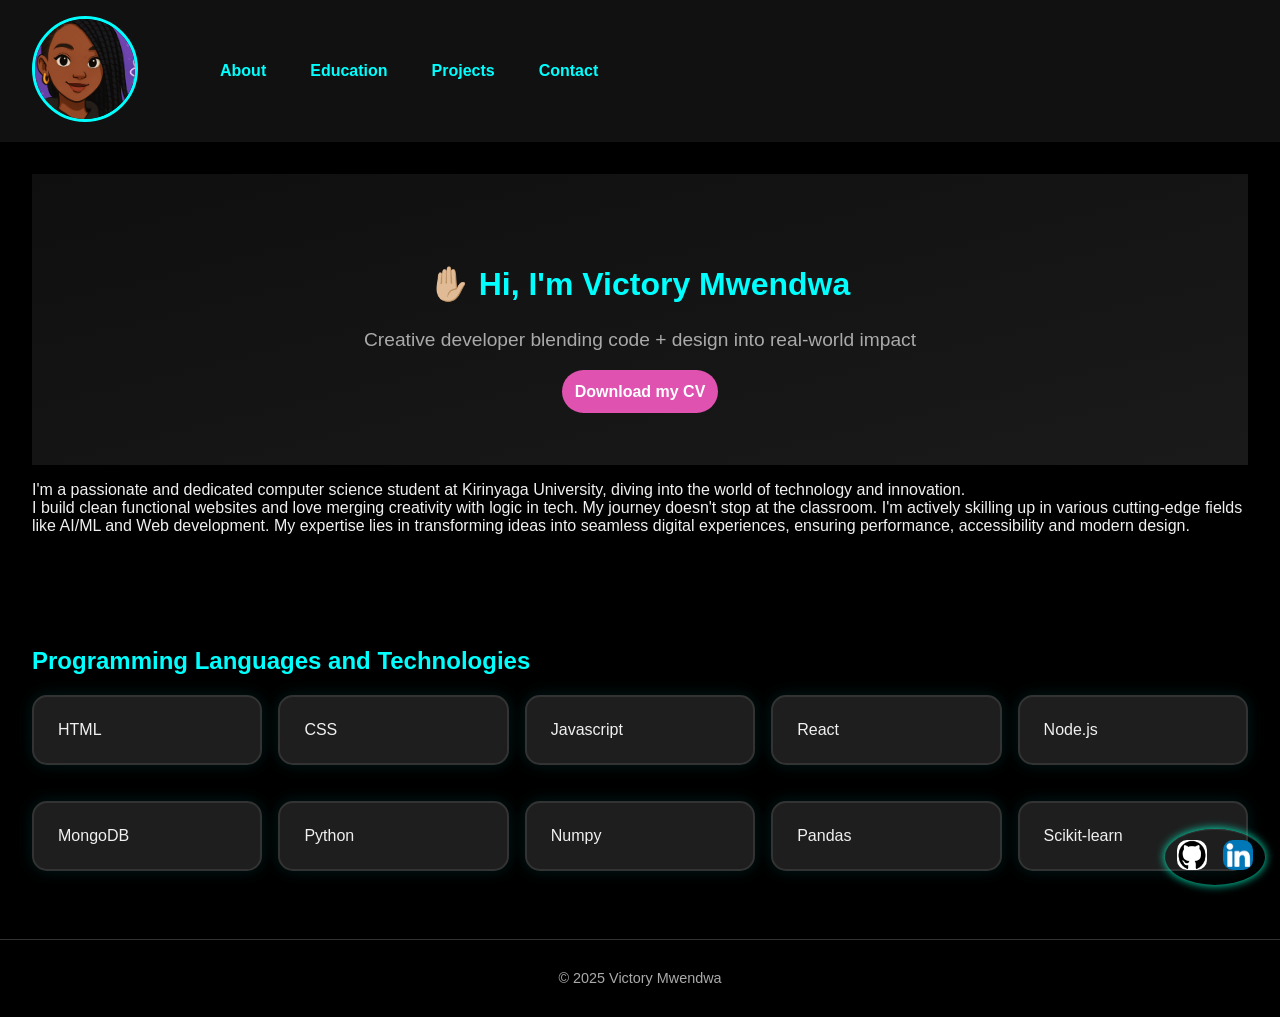
==== index.html @ a7695388 "🚀 Launched personal portfolio: animations, interactivity, and a surprise twist – built with pure HTM" ====
<!DOCTYPE html>
<html lang="en">
  <head>
    <meta charset="UTF-8" />
    <meta name="viewport" content="width=device-width, initial-scale=1.0" />
    <title>Victory Mwendwa</title>
    <link rel="stylesheet" href="styles/styles.css" />
    <link rel="stylesheet" href="styles/projects.css" />
    <link rel="stylesheet" href="styles/footer.css" />
  </head>
  <footer class="footer-icons">
    <a href="https://github.com/Vickie005" target="_blank" rel="noopener" title="GitHub">
      <img src="images/github.png" alt="GitHub icon">
    </a>
    <a href="https://www.linkedin.com/in/victory-mwendwa-0477bb363" target="_blank" rel="noopener" title="LinkedIn">
      <img src="images/linkedin.png" alt="LinkedIn icon">
    </a>
  </footer>
  <body>
    <div class="header">
      <div class="profile">
        <img
          class="profile-pic"
          src="images/profile.png"
          alt="my profile pic"
        />
      </div>
      <nav class="nav">
        <ul>
          <li><a href="index.html">About</a></li>
          <li><a href="education.html">Education</a></li>
          <li><a href="projects.html">Projects</a></li>
          <li><a href="contact.html">Contact</a></li>
        </ul>
      </nav>
    </div>
      <section id="about" class="section">
        <div class="hero">
          <h1>✋🏼 Hi, I'm <span>Victory Mwendwa</span></h1>
          <p class="tagline">Creative developer blending code + design into real-world impact</p>
          <a class="btn" href="assets/cv.docx">Download my CV</a>
        </div>
        <p>
          I'm a passionate and dedicated computer science student at Kirinyaga
          University, diving into the world of technology and innovation.<br />
          I build clean functional websites and love merging creativity with
          logic in tech. My journey doesn't stop at the classroom. I'm actively
          skilling up in various cutting-edge fields like AI/ML and Web
          development. My expertise lies in transforming ideas into seamless
          digital experiences, ensuring performance, accessibility and modern
          design.
        </p>
      </section>
      <section class="section">
        <h2>Programming Languages and Technologies</h2>
        <div class="tech-grid">
          <div class="card">HTML</div>
          <div class="card">CSS</div>
          <div class="card">Javascript</div>
          <div class="card">React</div>
          <div class="card">Node.js</div>
          <div class="card">MongoDB</div>
          <div class="card">Python</div>
          <div class="card">Numpy</div>
          <div class="card">Pandas</div>
          <div class="card">Scikit-learn</div>
        </div>
      </section>

    <footer>
      <p>&copy; 2025 Victory Mwendwa</p>
    </footer>
  </body>
</html>
---- styles/styles.css ----
body {
  margin: 0;
  font-family: 'Segoe UI', Tahoma, Geneva, Verdana, sans-serif;
  background-color: #000;
  color: #f0f0f0;
}
.header {
  background-color: #111;
  padding: 1rem 2rem;
  display: flex;
  align-items: center;

  gap: 2rem;
}
.nav a {
  margin: 0 10px;
  text-decoration: none;
  color: #00ffff;
  font-weight: bold;
  transition: color 0.3s ease;
}
.nav a:hover {
  color: #ff00ff;
}
 
.nav ul {
  list-style: none;
  display: flex;
  gap: 1.5rem;
  margin: 0;
}
.nav ul li a {
  color: cyan;
  text-decoration: none;
  font-weight: bold;
  transition: color 0.3s ease;
}

.profile-pic {
width: 100px;
height: 100px;
border-radius: 50%;
cursor: pointer;
object-fit: cover;
border: 3px solid #00ffff;
transition: transform 0.4s ease;
}
.profile-pic:hover {
  transform: rotate(360deg);
}
.hero {
  text-align: center;
  padding: 4rem 1rem;
  background: linear-gradient(to bottom right, #0f0f0f, #1a1a1a);
  color: #fff;
}
hero h1 {
  font-size: 2.5rem;
  margin-bottom: 0.5rem;
}
.hero .tagline {
  font-size: 1.2rem;
  color: #aaa;
  margin-bottom: 2rem;
}
.btn{
  padding: 0.8rem;
  background-color: #df52b0;
  color: white;
  border-radius: 25px;
  text-decoration: none;
  font-weight: bold;
  transition: background 0.3s ease;
}
.btn:hover {
  background-color: #ff00aa;
}
.section {
  padding: 2rem;
}
main {
  padding: 20px;
  animation: fadedIn 1s ease-in;
}
h1{
  color: #00ffff;
  font-size: 2rem;
}
h2 {
  color: cyan;
  font-size: 1.5rem;
  margin-top: 2rem;
}
.tech-grid {
  display: grid;
  grid-template-columns: repeat(auto-fit, minmax(200px, 1fr));
  gap: 1rem;
  margin: 1rem 0;
}

.card {
  background-color: #111;
  border: 1px;
  border-radius: 10px;
  padding: 20px;
  margin-bottom: 20px;
  transition: transform 0.3s ease;
}
.card:hover {
  transform: scale(1.05);
  box-shadow: 0 0 20px #00ffff44;
}
footer {
  text-align: center;
  padding: 1rem;
  font-size: 0.9rem;
  color: #aaa;
  border-top: 1px solid #333;
}
 form {
  display: flex;
  flex-direction: column;
  max-width: 500px;
  width: 100%;
  background-color: #111;
  padding: 30px;
  border-radius: 15px;
  box-sizing: border-box;
  box-shadow: 0 0 20px rgba(0, 255, 255, 0.2);
}
input, textarea {
  width: 100%;
  padding: 12px;
  margin: 10px 0;
  background: #222;
  border: 1px solid #444;
  border-radius: 8px;
  color: white;
  font-size: 14px;
}

button {
  padding: 10px;
  background-color: #00ffff;
  color: #000;
  font-weight: bold;
  border: none;
  border-radius: 5px;
  cursor: pointer;
  transition: background-color 0.3 ease;
}
button:hover {
  background-color: #00dddd;
}
.contact {
  text-align: center;
  padding: 40px 20px;
  color: white;
}
.form-wrapper {
  display: flex;
  justify-content: center;
  align-items: center;
  width: 100%;
}
.my-links {
  text-align: right;
  margin-top: 10px;
  font-size: medium;
  font-family: 'Gill Sans', 'Gill Sans MT', Calibri, 'Trebuchet MS', sans-serif;
}
---- styles/projects.css ----
.projects {
  padding: 4rem 1rem;
  text-align: center;
}
.project-grid {
  display: grid;
  grid-template-columns: repeat(auto-fit, minmax(250px, 1fr));
  gap: 2rem;
  margin-top: 2rem;
}
.card {
  background: #1e1e1e;
  border: 2px solid #333;
  padding: 1.5rem;
  border-radius: 15px;
  box-shadow: 0 0 15px rgba(0, 255, 255, 0.1);
  transition: transform 0.3s ease, box-shadow 0.3s ease;
  animation: pulseGlow 3s infinite;
}
.card:hover {
  transform: translateY(-10px);
  box-shadow: 0 0 25px #00ffff, 0 0 10px #00ffff;
}
.glow {
  border: 2px solid #00ffcc;
  box-shadow: 0 0 15px #00ffcc, 0 0 30px #00ffcc;
}
@keyframes pulse {
  0% {
    box-shadow: 0 0 20px #0ff;
  }
  50% {
    box-shadow: 0 0 28px #0ff, 0 0 30px #0ff;
  }
  100% {
    box-shadow: 0 0 10px #0ff;
  }
}
---- styles/footer.css ----
.sticky-footer{
  position: fixed;
  bottom: 0;
  width: 100%;
  background-color: #111;
  display: flex;
  justify-content: center;
  padding: 0.5rem;
  box-shadow: 0 -2px rgba(0, 255, 255, 0.2);
}

.footer-icons {
  position: fixed;
  bottom: 15px;
  right: 15px;
  display: flex;
  gap: 1rem;
  z-index: 100;
 box-shadow: 0 0 10px #00ffcc;
 border-radius: 50%;
 font-size: 1.2rem;
 color: #00ffcc;
 padding: 10px 12px;
 text-decoration: none;
 
}
.footer-icons:hover {
  background: #00ffcc;
  color: #111;
  transition: scale(1.2);
}
.footer-icons a img {
  width: 30px;
  height: 30px;
  border-radius: 10px;
}
.footer-icons a:hover img {
  transform: scale(1.2);
  filter: drop-shadow(0 0 5px #00ffff);
}
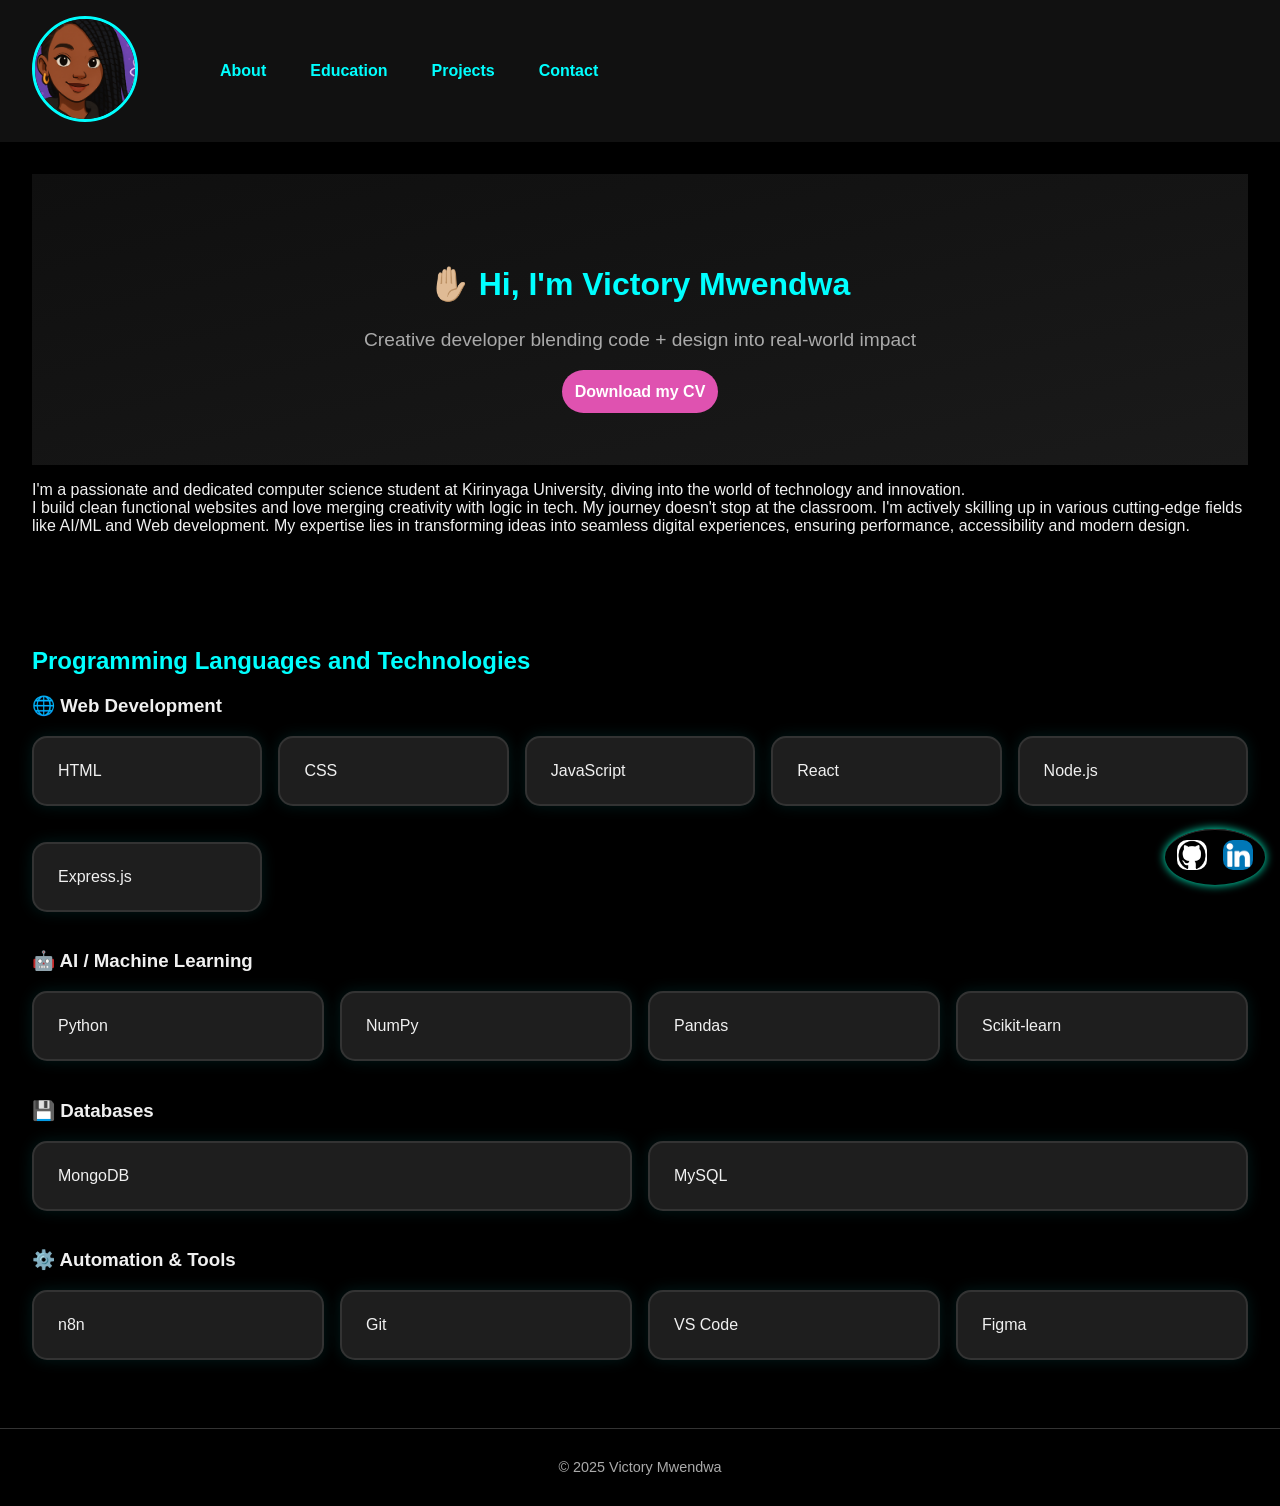
==== commit bcddf999: "updated index.html" ====
--- a/index.html
+++ b/index.html
@@ -52,20 +52,41 @@
         </p>
       </section>
       <section class="section">
-        <h2>Programming Languages and Technologies</h2>
-        <div class="tech-grid">
-          <div class="card">HTML</div>
-          <div class="card">CSS</div>
-          <div class="card">Javascript</div>
-          <div class="card">React</div>
-          <div class="card">Node.js</div>
-          <div class="card">MongoDB</div>
-          <div class="card">Python</div>
-          <div class="card">Numpy</div>
-          <div class="card">Pandas</div>
-          <div class="card">Scikit-learn</div>
-        </div>
-      </section>
+  <h2>Programming Languages and Technologies</h2>
+
+  <h3>🌐 Web Development</h3>
+  <div class="tech-grid">
+    <div class="card">HTML</div>
+    <div class="card">CSS</div>
+    <div class="card">JavaScript</div>
+    <div class="card">React</div>
+    <div class="card">Node.js</div>
+    <div class="card">Express.js</div>
+  </div>
+
+  <h3>🤖 AI / Machine Learning</h3>
+  <div class="tech-grid">
+    <div class="card">Python</div>
+    <div class="card">NumPy</div>
+    <div class="card">Pandas</div>
+    <div class="card">Scikit-learn</div>
+  </div>
+
+  <h3>💾 Databases</h3>
+  <div class="tech-grid">
+    <div class="card">MongoDB</div>
+    <div class="card">MySQL</div>
+  </div>
+
+  <h3>⚙️ Automation & Tools</h3>
+<div class="tech-grid">
+  <div class="card">n8n</div>
+  <div class="card">Git</div>
+  <div class="card">VS Code</div>
+  <div class="card">Figma</div>
+</div>
+</section>
+
 
     <footer>
       <p>&copy; 2025 Victory Mwendwa</p>
